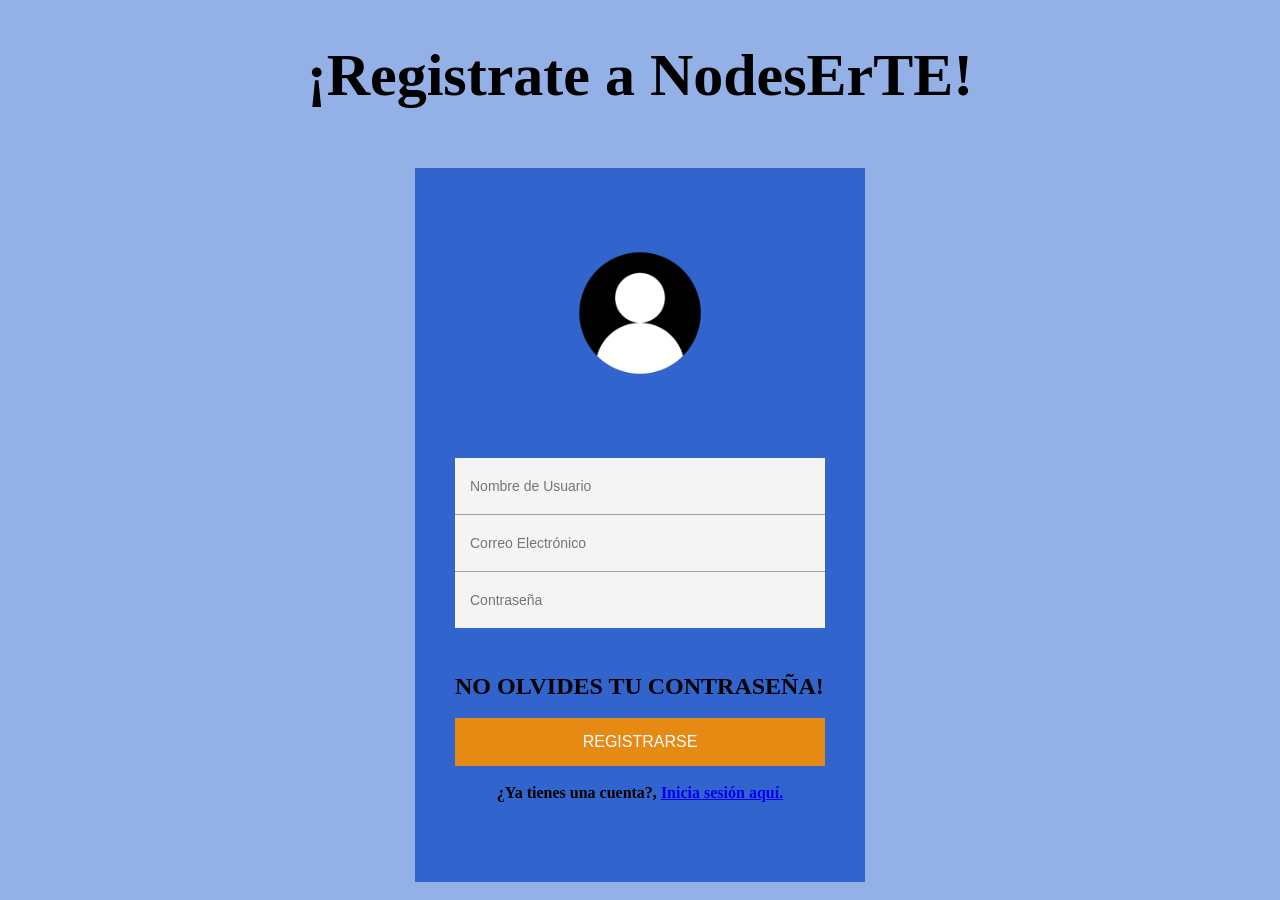
==== Templates/signup.html @ 75938cf5 "feat(signup): añade pagina de signup" ====
<!DOCTYPE html>
<html lang="es">
<head>
    <meta charset="UTF-8">
    <meta name="viewport" content="width=device-width, initial-scale=1.0">
    <link rel="stylesheet" href="../Statics/Css/signupGraph.css">
    <title>Registrarse-nodesErTE</title>
</head>
<body>
    <main>
        <section class="welcomeContainer">
            <h1>¡Registrate a NodesErTE!</h1>
        </section>

        <section class="generalContainer">
            <div class="articleSignup">
                <div class="avatarIcon"><img src="../Statics/img/signup-icon.png" alt="Avatar"></div>
                <!-- Formulario de registro -->
                <form class="signupForm">
                    <div class="inputContainer">
                        <label for="userSign" class="input">
                            <input type="text" id="userSign" name="userSign" minlength="3" maxlength="15" placeholder="Nombre de Usuario" required>
                        </label>
                        <label for="emailSign" class="input">
                            <input type="email" id="emailSign" name="emailSign" placeholder="Correo Electrónico" required>
                        </label>
                        <label for="passwordSign" class="input">  
                            <input type="password" id="passwordSign" name="passwordSign" minlength="3" maxlength="15" placeholder="Contraseña" required>
                        </label>
                    </div>
                    <h2>NO OLVIDES TU CONTRASEÑA!</h2>
                    <br>
                    <button type="submit">REGISTRARSE</button>
                </form>
                <br>
                <h4>¿Ya tienes una cuenta?, <a id="loginRelocation" href="index.html">Inicia sesión aquí.</a></h4>
            </div>
            
        </section>
    </main>
</body>
</html>
---- Statics/Css/signupGraph.css ----
/* ==== SETTINGS ===== */

*{
    box-sizing: border-box;
    padding: 0;
    margin: 0;
}

/* ======================================================================== */

/* ==== GENERIC ==== */

main {
    width: 100%;
    height: 100vh;
    background-color: #94B1E7;
    display: flex;
    flex-direction: column;
    align-items: center;
}
.welcomeContainer {
    width: 100%;
    height: 20vh;
    font-size: 40px;
    display: flex;
    flex-direction: column;
    align-items: center;
    justify-content: center;
}
/* ==== OBJECTS ==== */
.generalContainer {
    width: 100%;
    height: 100vh;
    background-color: #94B1E7; 
    display: flex;
    justify-content: center;
    align-items: center;
}

/* --- TARJETAxd --- */
.articleSignup {
    background-color: #3165CD; 
    width: 90%;
    max-width: 450px;
    padding: 80px 40px;
    display: flex;
    flex-direction: column;
    align-items: center;
}

.avatarIcon {
    width: 130px;
    height: 130px;
    margin-bottom: 80px;
    display: flex;
    justify-content: center;
    align-items: center;
    overflow: hidden;
}

.avatarIcon img {
    width: 100%;
    height: 100%;
    object-fit: cover;
}

.signupForm {
    width: 100%;
    display: flex;
    flex-direction: column;
}

.signupForm .inputContainer {
    background-color: #F4F4F4; 
    width: 100%;
    display: flex;
    flex-direction: column;
    margin-bottom: 45px;
}

.signupForm .input {
    display: flex;
    align-items: center;
    padding: 20px 15px;
    border-bottom: 1px solid #A0A0A0; 
    width: 100%;
}

.signupForm .input:last-child {
    border-bottom: none;/* linea dela ultima casilla */
}

.signupForm input {
    border: none; 
    background: transparent;
    width: 100%;
    font-size: 14px;
    outline: none; 
    color: black;
}

.signupForm button {
    background-color: #E68A14; 
    color: white; 
    border: none;
    width: 100%;
    padding: 15px;
    font-size: 16px;
    cursor: pointer;
}
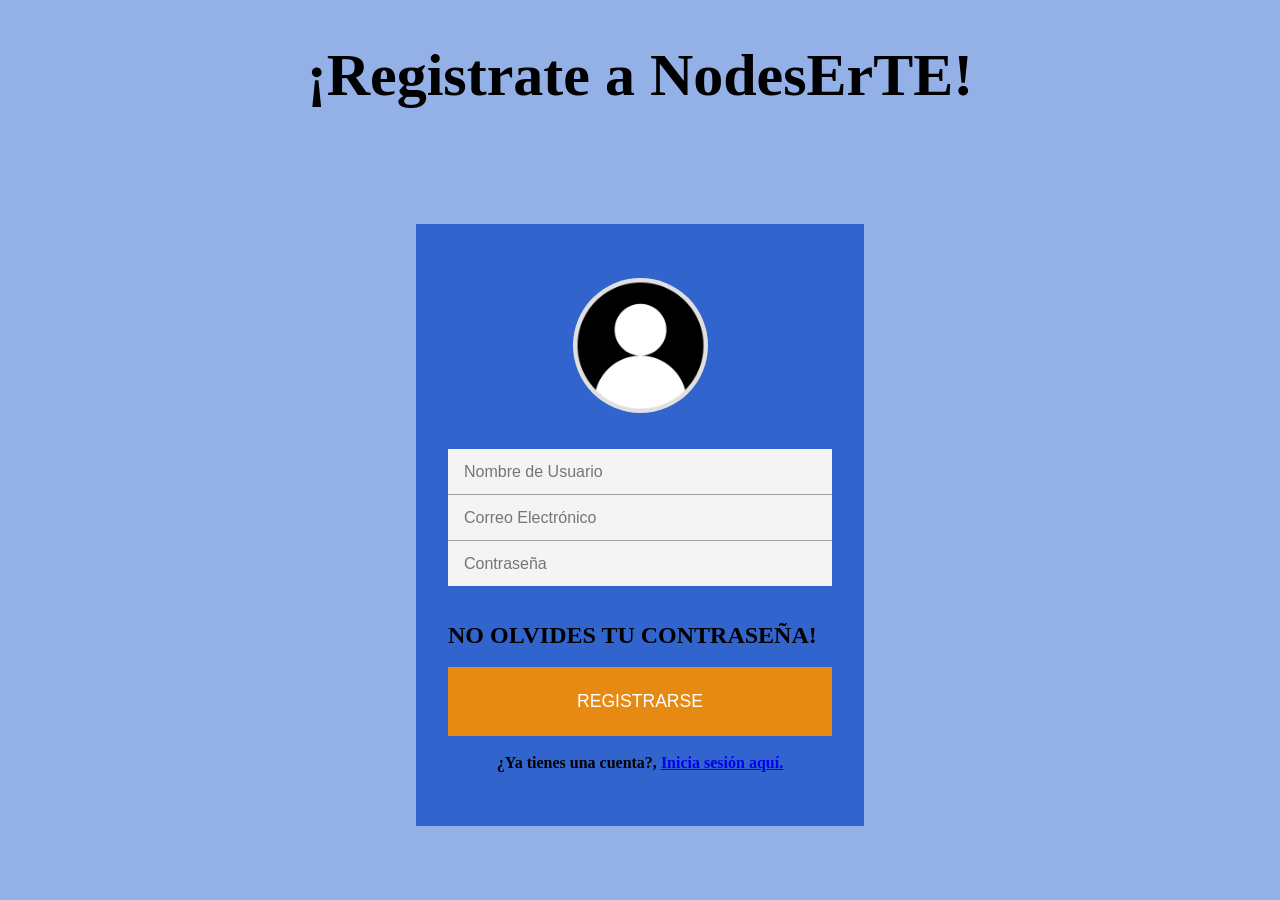
==== commit 2fd57e13: "feat(signup): agrega clase icon a imagen de avatar" ====
--- a/Templates/signup.html
+++ b/Templates/signup.html
@@ -14,7 +14,7 @@
 
         <section class="generalContainer">
             <div class="articleSignup">
-                <div class="avatarIcon"><img src="../Statics/img/signup-icon.png" alt="Avatar"></div>
+                <div class="avatarIcon"><img class="icon" src="../Statics/img/signup-icon.png" alt="Avatar"></div>
                 <!-- Formulario de registro -->
                 <form class="signupForm">
                     <div class="inputContainer">
--- a/Statics/Css/signupGraph.css
+++ b/Statics/Css/signupGraph.css
@@ -29,33 +29,37 @@
 }
 /* ==== OBJECTS ==== */
 .generalContainer {
-    width: 100%;
-    height: 100vh;
+    width: 100%; 
+    height: 100vh; 
     background-color: #94B1E7; 
     display: flex;
     justify-content: center;
     align-items: center;
 }
 
-/* --- TARJETAxd --- */
 .articleSignup {
     background-color: #3165CD; 
-    width: 90%;
-    max-width: 450px;
-    padding: 80px 40px;
+    width: 90%; 
+    max-width: 28rem; 
+    padding: 6vh 2rem; 
     display: flex;
     flex-direction: column;
     align-items: center;
+    min-height: 60vh;
 }
 
 .avatarIcon {
-    width: 130px;
-    height: 130px;
-    margin-bottom: 80px;
+    width: 15vh; 
+    height: 15vh; 
+    min-width: 120px; 
+    min-height: 120px; 
+    background-color: #E0E0E0;
+    border-radius: 50%; 
+    margin-bottom: 4vh; 
     display: flex;
     justify-content: center;
     align-items: center;
-    overflow: hidden;
+    overflow: hidden; 
 }
 
 .avatarIcon img {
@@ -65,7 +69,7 @@
 }
 
 .signupForm {
-    width: 100%;
+    width: 100%; 
     display: flex;
     flex-direction: column;
 }
@@ -75,26 +79,26 @@
     width: 100%;
     display: flex;
     flex-direction: column;
-    margin-bottom: 45px;
+    margin-bottom: 4vh; 
 }
 
 .signupForm .input {
     display: flex;
     align-items: center;
-    padding: 20px 15px;
-    border-bottom: 1px solid #A0A0A0; 
+    padding: 1.5vh 1rem; 
+    border-bottom: 0.2vh solid #A0A0A0; 
     width: 100%;
 }
 
 .signupForm .input:last-child {
-    border-bottom: none;/* linea dela ultima casilla */
+    border-bottom: none;
 }
 
 .signupForm input {
     border: none; 
-    background: transparent;
+    background: transparent; 
     width: 100%;
-    font-size: 14px;
+    font-size: 1rem; 
     outline: none; 
     color: black;
 }
@@ -104,7 +108,7 @@
     color: white; 
     border: none;
     width: 100%;
-    padding: 15px;
-    font-size: 16px;
+    padding: 1.5rem; 
+    font-size: 1.1rem; 
     cursor: pointer;
 }
